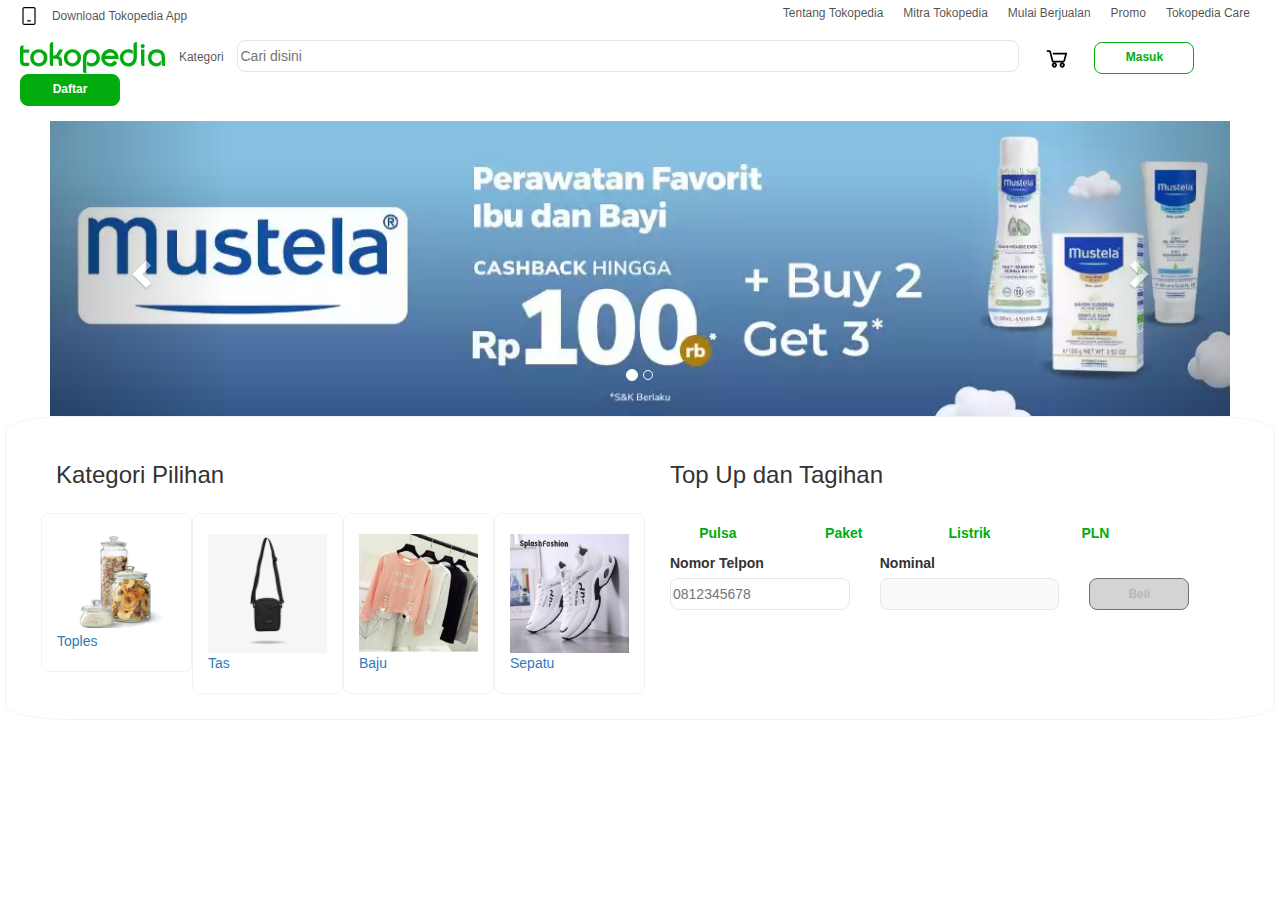
==== view/index.html @ 647f2662 "Update index.html" ====
<!DOCTYPE html>
<html>
    <head>
        <!-- external css-->
        <link rel="stylesheet" href="../css/style.css" />
        <!-- grid -->
        <link rel="stylesheet" href="https://maxcdn.bootstrapcdn.com/bootstrap/3.4.1/css/bootstrap.min.css"> 
        <!-- icon -->
        <link rel="stylesheet" href="https://use.fontawesome.com/releases/v5.6.3/css/all.css" integrity="sha384-UHRtZLI+pbxtHCWp1t77Bi1L4ZtiqrqD80Kn4Z8NTSRyMA2Fd33n5dQ8lWUE00s/" crossorigin="anonymous">
        
        <!-- Scrip Carausel -->
        <script src="https://ajax.googleapis.com/ajax/libs/jquery/3.5.1/jquery.min.js"></script>
        <script src="https://maxcdn.bootstrapcdn.com/bootstrap/3.4.1/js/bootstrap.min.js"></script>
    </head>
        
    </head>
    <body>
        <div class="container1">
            <div class="row mini-header">
                <div class="col-sm-2"">
                    <img class="mini-icon" src="../icon/mobile.svg">
                    <a class="mini-header" href="https://www.tokopedia.com/mobile-apps/">Download Tokopedia App</a>
                </div>
                <div class="col-sm-5">
                </div>
                <div class="col-sm-5 position-right">
                    <a class="mini-header" href="">Tentang Tokopedia</a>
                    <a class="mini-header" href="">Mitra Tokopedia</a>
                    <a class="mini-header" href="">Mulai Berjualan</a>
                    <a class="mini-header" href="">Promo</a>
                    <a class="mini-header" href="">Tokopedia Care</a>
                </div>
            </div>
            <div class="row medium-header">
                <img class="logo" src="../img/logo.svg">
                <a class="medium-header" href="">Kategori</a>
                <input type="text" class="search" placeholder="Cari disini">
                <img class="medium-icon" src="../icon/shopping-cart.svg">
                <button class="medium-header">Masuk</button>
                <button class="medium-header-fill">Daftar</button>
            </div>
        </div>
        <div id="myCarousel" class="carousel slide" data-ride="carousel" style="margin: 0px 30px 0px 30px;">
            <!-- Indicators -->
            <ol class="carousel-indicators">
              <li data-target="#myCarousel" data-slide-to="0" class="active"></li>
              <li data-target="#myCarousel" data-slide-to="1"></li>
            </ol>
            <!-- Wrapper for slides -->
            <div class="carousel-inner">
        
              <div class="item active">
                <img src="../img/b1.webp" alt="Banner 1" style="width:100%;">
              </div>
              <div class="item">
                <img src="../img/b2.webp" alt="Banner 2" style="width:100%;">
              </div>
            </div>
            <!-- Left and right controls -->
            <a class="left carousel-control" href="#myCarousel" data-slide="prev">
              <span class="glyphicon glyphicon-chevron-left"></span>
              <span class="sr-only">Previous</span>
            </a>
            <a class="right carousel-control" href="#myCarousel" data-slide="next">
              <span class="glyphicon glyphicon-chevron-right"></span>
              <span class="sr-only">Next</span>
            </a>
        </div>
          

        <div class="row content">
            <div class="col-sm-6"" style="margin: 5px;">
                <h3 style="padding-bottom: 15px;">Kategori Pilihan</h3>
                <div class="row">
                    <div class="col-sm-3 content">
                        <img src="../img/toples.png" width="100%"><a>Toples</a>
                    </div>
                    <div class="col-sm-3 content">
                        <img src="../img/tas.jpg" width="100%"><a>Tas</a>
                    </div>
                    <div class="col-sm-3 content">
                        <img src="../img/baju.jpg" width="100%"><a>Baju</a>
                    </div>
                    <div class="col-sm-3 content">
                        <img src="../img/sepatu.png" width="100%"><a>Sepatu</a>
                    </div>
                </div>
            </div>
            <div class="col-sm-5"" style="margin: 5px;">
                <h3 style="padding-bottom: 15px;">Top Up dan Tagihan</h3>
                <div class="row" style="text-align: center;">
                    <div class="col-sm-3 content-nav">
                        Pulsa
                    </div>
                    <div class="col-sm-3 content-nav">
                        Paket
                    </div>
                    <div class="col-sm-3 content-nav">
                        Listrik
                    </div>
                    <div class="col-sm-3 content-nav">
                        PLN
                    </div>
                </div>
                <div class="row" style="flex: 1 1 auto;">
                    <div class="col-sm-5">
                        <label for="">
                            Nomor Telpon
                        </label>
                        <input type="text" class="pulsa" placeholder="0812345678">
                    </div>
                    <div class="col-sm-5">
                        <label for="">
                            Nominal
                        </label>
                        <input type="text" class="pulsa" disabled>
                    </div>
                    <div class="col-sm-2" style="margin-top: 25px;">
                        <button class="medium-header-beli">Beli</button>
                    </div>
                </div>
            </div>
        </div>
    </body>
</html>
---- css/style.css ----
.mini-icon{
  height: 18px;
}

.mini-header{
}

.medium-icon{
  padding-left: 20px;
  padding-right: 20px;
  height: 28px;
}

.line{
  width: 1.2px;
  min-width: 1.2px;
  height: 24px;
  background: #e0e0e0;
}

.position-right{
  justify-content: flex-end;
  display: flex;
}

body{
  padding: 5px 20px 20px 20px;
  font-family: "open sans", tahoma, sans-serif;
}

a.mini-header {
  font-size: 12px;
  color: rgba(0,0,0,.7);
  padding-left: 10px;
  padding-right: 10px;
}

a:hover.mini-header{
  color: green;
  text-decoration: none;
  align-content: center;
}

.medium-header{
  padding: 15px;
}

a.medium-header{
  font-size: 12px;
  color: rgba(0,0,0,.7);
  padding-left: 10px;
  padding-right: 10px;
}

.search{
  width: 63%;
  height: 32px;
  border-radius: 8px;
  border: solid 1px var(--N75,#E5E7E9);
}

button.medium-header{
  width: 100px;
  height: 32px;
  padding: 0px 16px;
  font-weight: 800;
  border-radius: 8px;
  font-size: 12px;
  background: white;
  color: rgb(3,172,14);
  cursor: pointer;
  border: 1px solid rgb(3,172,14);
}

button.medium-header-fill{
  width: 100px;
  height: 32px;
  padding: 0px 16px;
  font-weight: 800;
  border-radius: 8px;
  font-size: 12px;
  background: rgb(3,172,14);
  color: white;
  cursor: pointer;
  border: 1px solid rgb(3,172,14);
}

button.medium-header-beli{
  width: 100px;
  height: 32px;
  padding: 0px 16px;
  font-weight: 800;
  border-radius: 8px;
  font-size: 12px;
  background: #D4D4D4;
  color: #BCB7B7;
  cursor: pointer;
  border: 1px solid #6C727C;
}

a:hover.medium-header{
  color: green;
  text-decoration: none;
  align-content: center;
}

.content{
  padding: 20px 30px 20px 30px;
}

div.content{
  border: 1px;
  opacity: 2;
  border-style: ridge;
  border-radius: 5%;
  border-color: #8080801a;
}

div.content-nav{
  box-sizing: border-box;
  line-height: 20px;
  font-weight: 800;
  color: var(--G500,#03AC0E);
  text-transform: capitalize;
  font-size: 14px;
  cursor: pointer;
  transition: color 300ms cubic-bezier(0.63, 0.01, 0.29, 1) 0s;
  display: inline-flex;
  flex: 1 1 auto;
  text-align: center;
  -moz-box-pack: center;
  justify-content: center;
  -moz-box-align: center;
  align-items: center;
  height: 40px;
  padding: 0px 24px;
}

.pulsa{
  width: 100%;
  height: 32px;
  border-radius: 8px;
  border: solid 1px var(--N75,#E5E7E9);
}
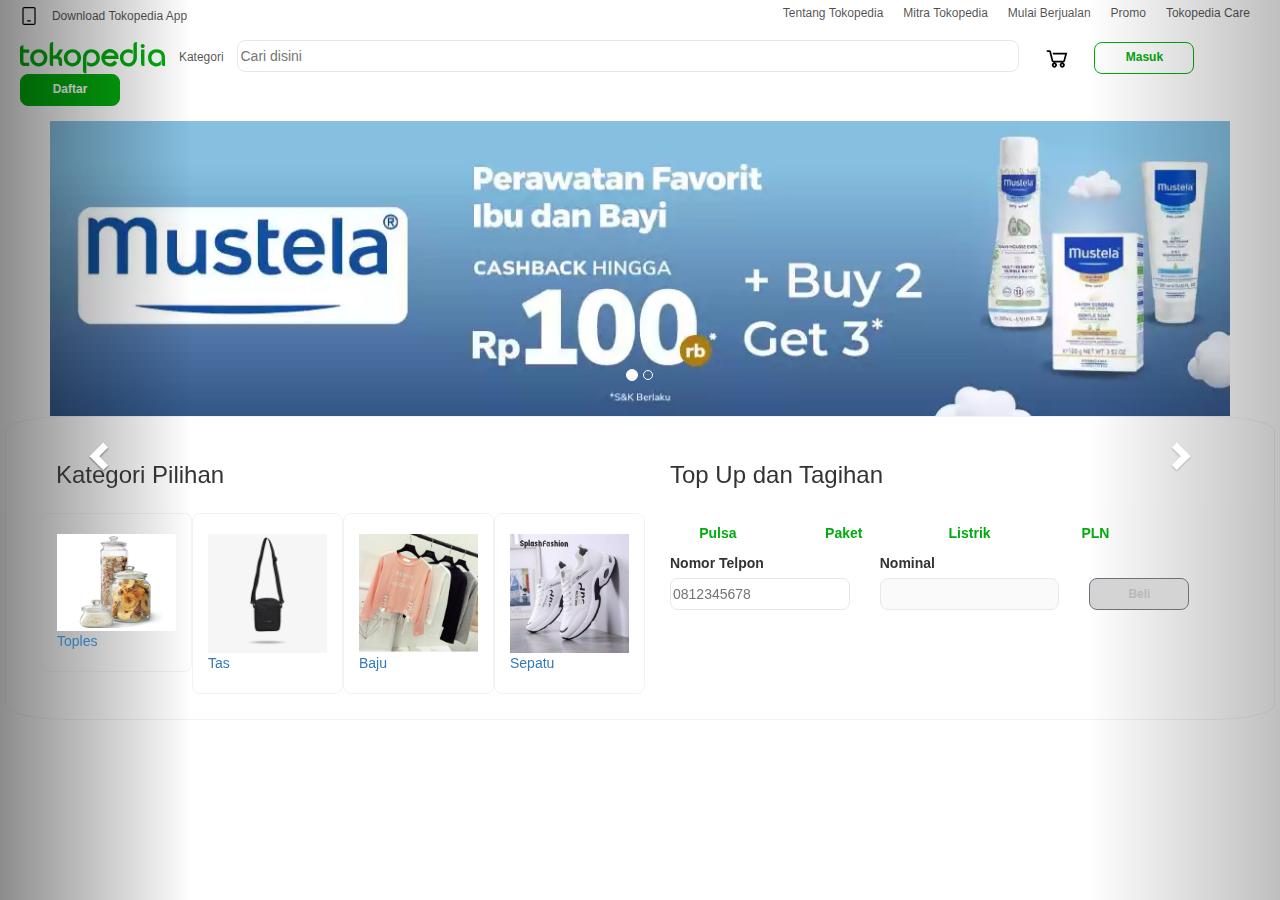
==== commit 24676629: "Update index.html" ====
--- a/view/index.html
+++ b/view/index.html
@@ -54,6 +54,13 @@
               </div>
               <div class="item">
                 <img src="../img/b2.webp" alt="Banner 2" style="width:100%;">
+              </div>
+              <div class="item">
+                <img src="../img/b3.webp" alt="Banner 2" style="width:100%;">
+              </div>
+              <div class="item">
+                <img src="../img/b4.webp" alt="Banner 2" style="width:100%;">
+              </div>
               </div>
             </div>
             <!-- Left and right controls -->
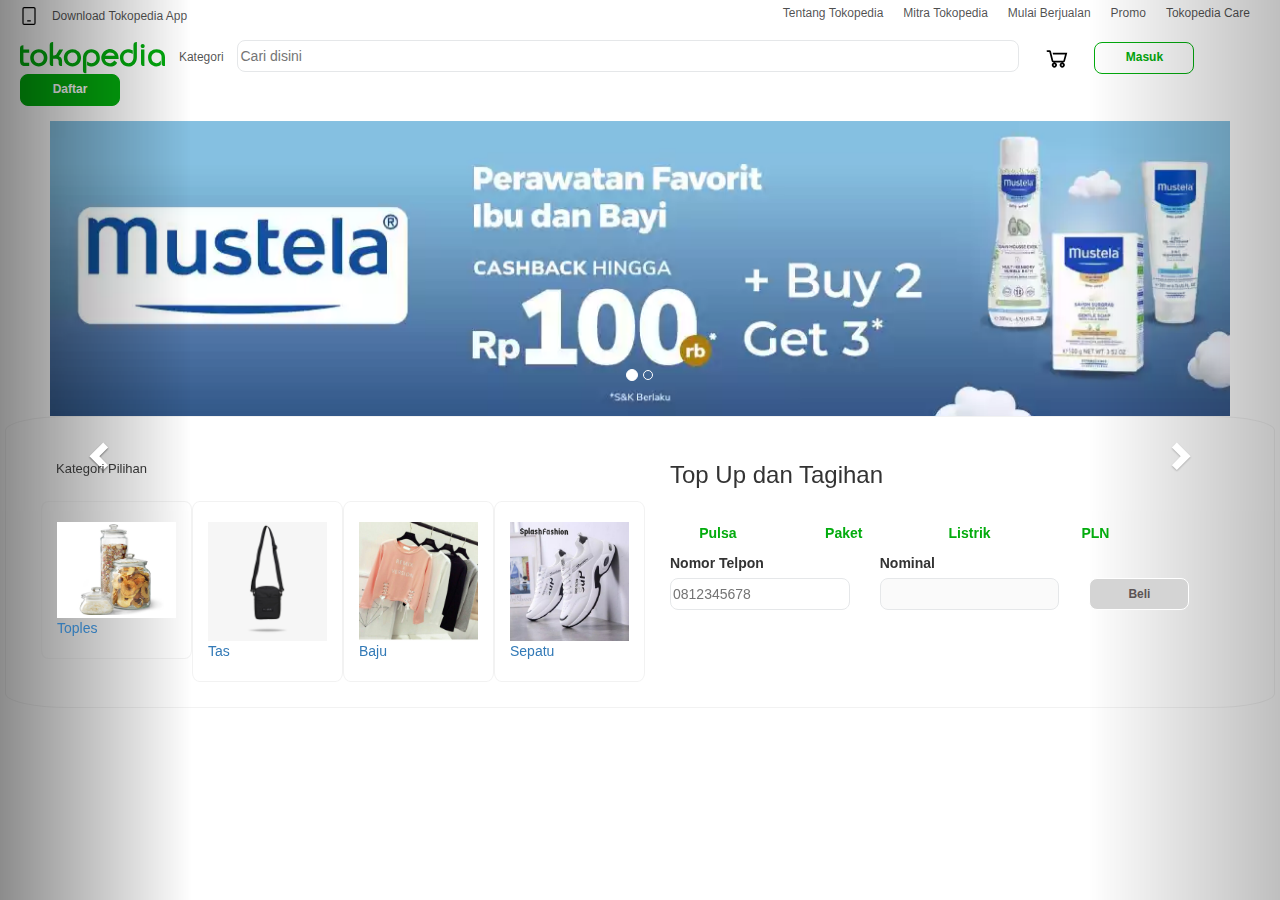
==== commit f5b651ef: "Update index.html" ====
--- a/view/index.html
+++ b/view/index.html
@@ -77,7 +77,7 @@
 
         <div class="row content">
             <div class="col-sm-6"" style="margin: 5px;">
-                <h3 style="padding-bottom: 15px;">Kategori Pilihan</h3>
+                <h3 style="padding-bottom: 15px; font-size: 13px">Kategori Pilihan</h3>
                 <div class="row">
                     <div class="col-sm-3 content">
                         <img src="../img/toples.png" width="100%"><a>Toples</a>
--- a/css/style.css
+++ b/css/style.css
@@ -1,3 +1,7 @@
+container1{
+background: white;
+}
+
 .mini-icon{
   height: 18px;
 }
@@ -93,9 +97,9 @@
   border-radius: 8px;
   font-size: 12px;
   background: #D4D4D4;
-  color: #BCB7B7;
+  color: #5C5454;
   cursor: pointer;
-  border: 1px solid #6C727C;
+  border: 1px solid white;
 }
 
 a:hover.medium-header{
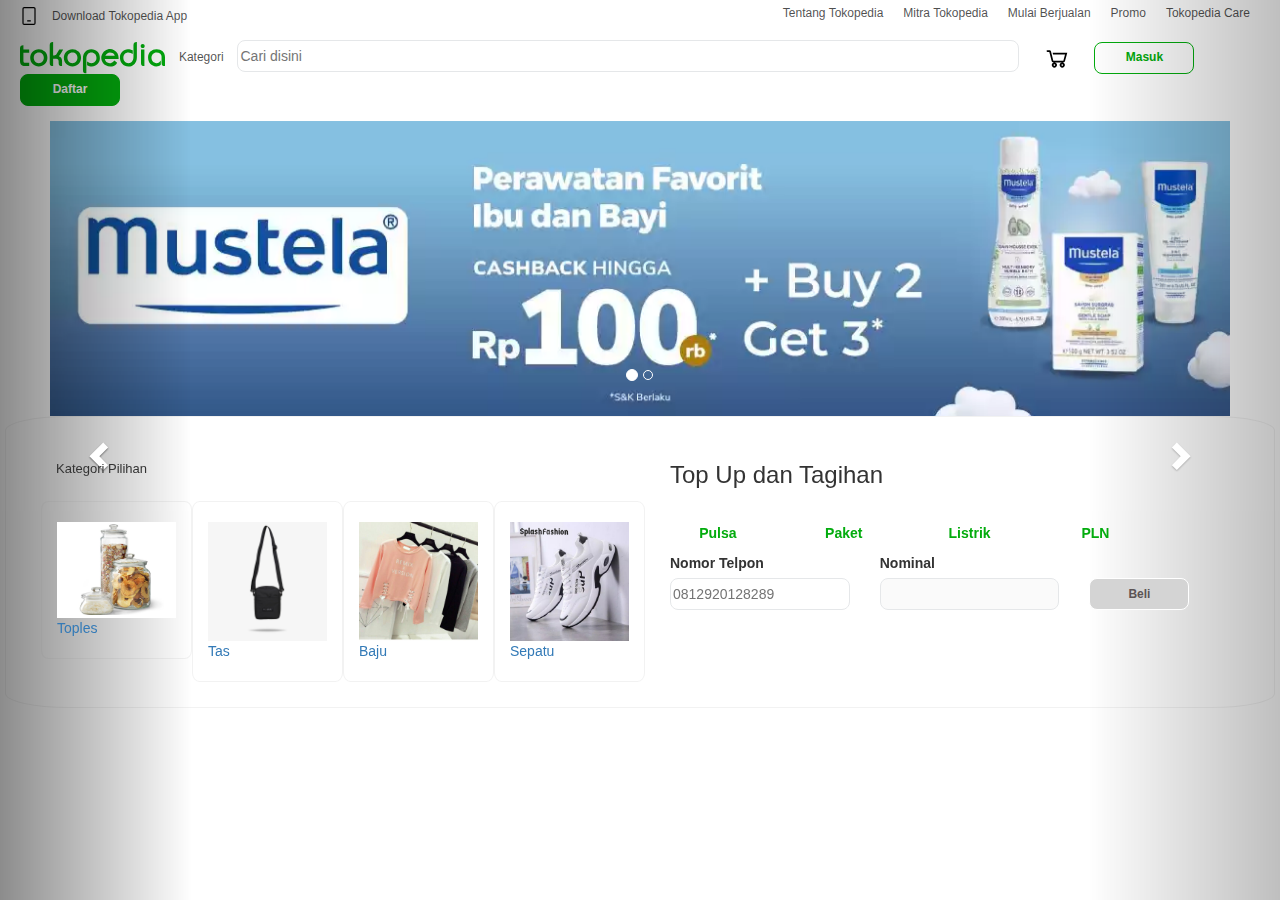
==== commit cbe1497e: "Update index.html" ====
--- a/view/index.html
+++ b/view/index.html
@@ -114,7 +114,7 @@
                         <label for="">
                             Nomor Telpon
                         </label>
-                        <input type="text" class="pulsa" placeholder="0812345678">
+                        <input type="text" class="pulsa" placeholder="0812920128289">
                     </div>
                     <div class="col-sm-5">
                         <label for="">
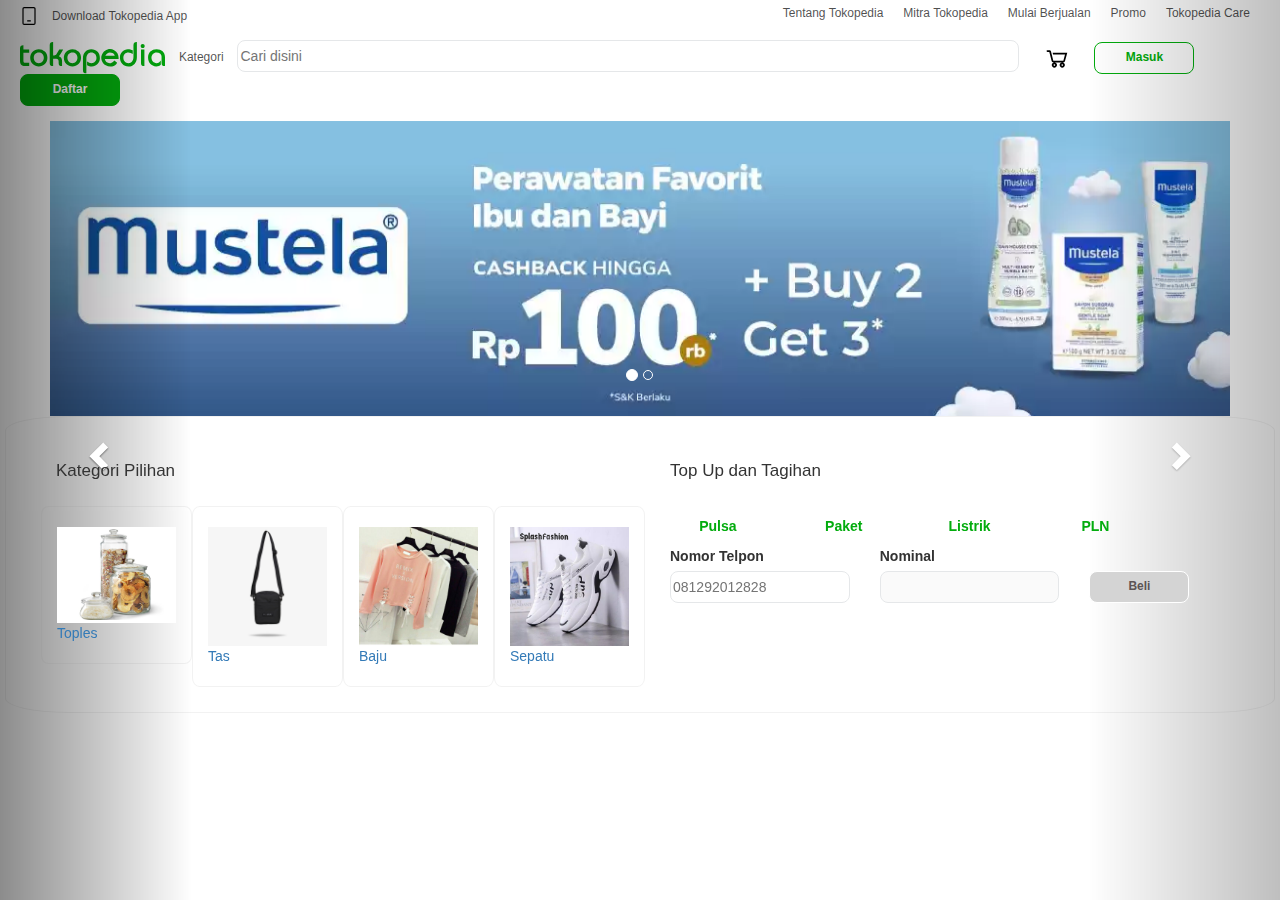
==== commit 9efdd7b2: "Update index.html" ====
--- a/view/index.html
+++ b/view/index.html
@@ -77,7 +77,7 @@
 
         <div class="row content">
             <div class="col-sm-6"" style="margin: 5px;">
-                <h3 style="padding-bottom: 15px; font-size: 13px">Kategori Pilihan</h3>
+                <h3 style="padding-bottom: 15px; font-size: 17px">Kategori Pilihan</h3>
                 <div class="row">
                     <div class="col-sm-3 content">
                         <img src="../img/toples.png" width="100%"><a>Toples</a>
@@ -94,7 +94,7 @@
                 </div>
             </div>
             <div class="col-sm-5"" style="margin: 5px;">
-                <h3 style="padding-bottom: 15px;">Top Up dan Tagihan</h3>
+                <h3 style="padding-bottom: 15px; font-size: 17px">Top Up dan Tagihan</h3>
                 <div class="row" style="text-align: center;">
                     <div class="col-sm-3 content-nav">
                         Pulsa
@@ -114,7 +114,7 @@
                         <label for="">
                             Nomor Telpon
                         </label>
-                        <input type="text" class="pulsa" placeholder="0812920128289">
+                        <input type="text" class="pulsa" placeholder="081292012828">
                     </div>
                     <div class="col-sm-5">
                         <label for="">
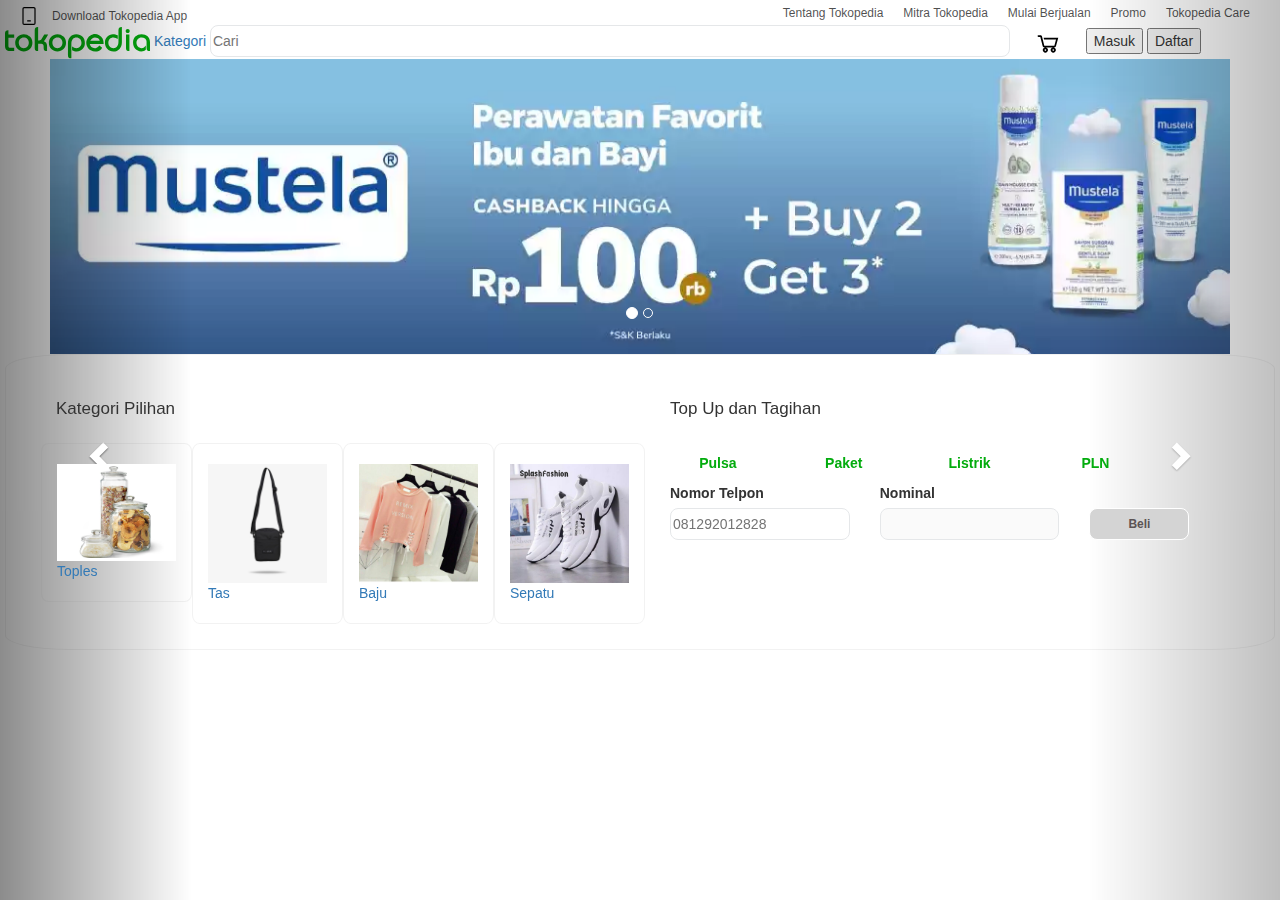
==== commit dbcf99f1: "Update index.html" ====
--- a/view/index.html
+++ b/view/index.html
@@ -31,13 +31,13 @@
                     <a class="mini-header" href="">Tokopedia Care</a>
                 </div>
             </div>
-            <div class="row medium-header">
+            <div class="row cari">
                 <img class="logo" src="../img/logo.svg">
-                <a class="medium-header" href="">Kategori</a>
-                <input type="text" class="search" placeholder="Cari disini">
+                <a class="cari" href="">Kategori</a>
+                <input type="text" class="search" placeholder="Cari">
                 <img class="medium-icon" src="../icon/shopping-cart.svg">
-                <button class="medium-header">Masuk</button>
-                <button class="medium-header-fill">Daftar</button>
+                <button class="cari">Masuk</button>
+                <button class="btn_daftar">Daftar</button>
             </div>
         </div>
         <div id="myCarousel" class="carousel slide" data-ride="carousel" style="margin: 0px 30px 0px 30px;">
@@ -56,10 +56,10 @@
                 <img src="../img/b2.webp" alt="Banner 2" style="width:100%;">
               </div>
               <div class="item">
-                <img src="../img/b3.webp" alt="Banner 2" style="width:100%;">
+                <img src="../img/b3.webp" alt="Banner 3" style="width:100%;">
               </div>
               <div class="item">
-                <img src="../img/b4.webp" alt="Banner 2" style="width:100%;">
+                <img src="../img/b4.webp" alt="Banner 4" style="width:100%;">
               </div>
               </div>
             </div>
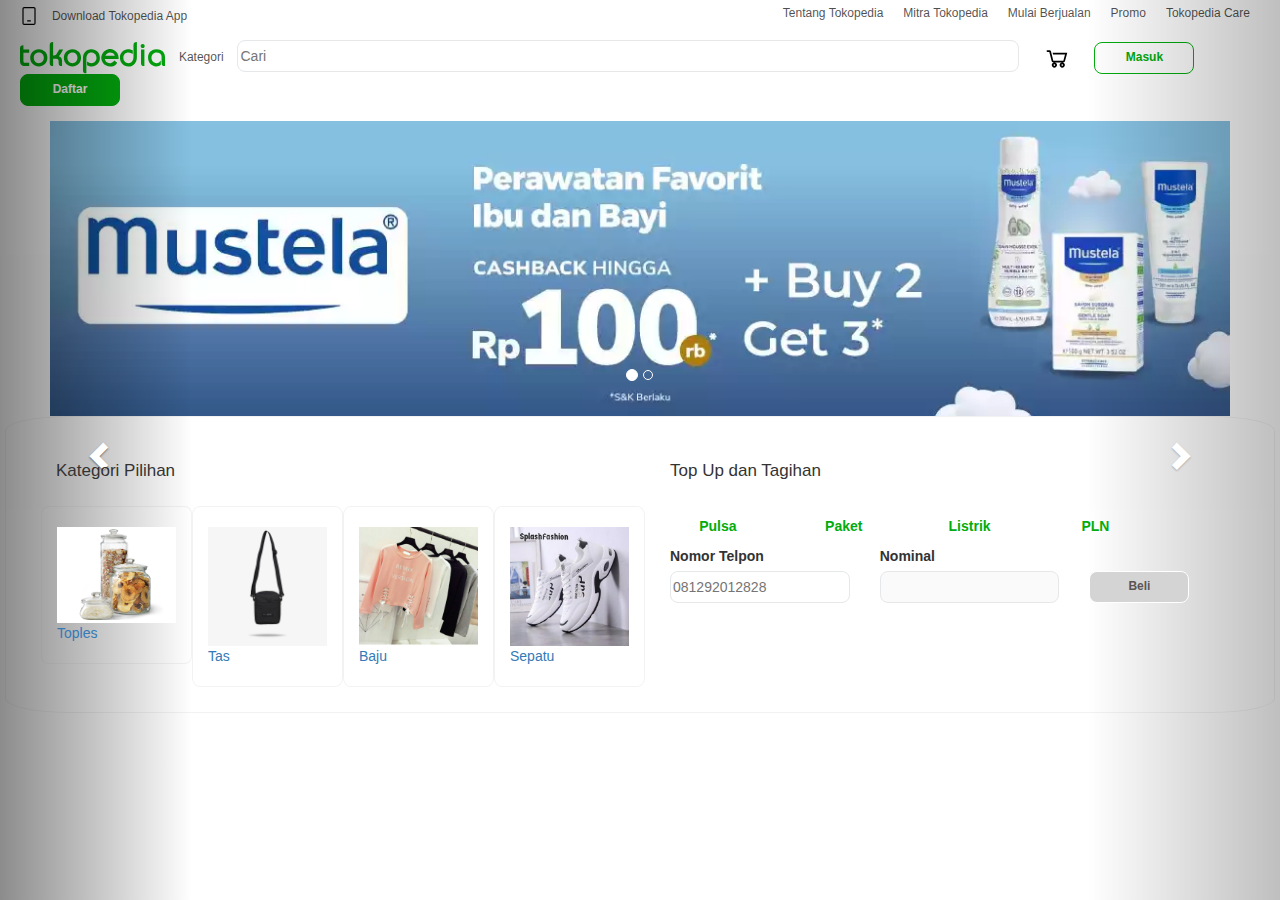
==== commit 04084740: "Update index.html" ====
--- a/view/index.html
+++ b/view/index.html
@@ -1,7 +1,7 @@
 <!DOCTYPE html>
 <html>
     <head>
-        <!-- external css-->
+        <!--css-->
         <link rel="stylesheet" href="../css/style.css" />
         <!-- grid -->
         <link rel="stylesheet" href="https://maxcdn.bootstrapcdn.com/bootstrap/3.4.1/css/bootstrap.min.css"> 
@@ -49,7 +49,8 @@
             <!-- Wrapper for slides -->
             <div class="carousel-inner">
         
-              <div class="item active">
+             <!-- Banner Tokped -->
+              <div class="item1">
                 <img src="../img/b1.webp" alt="Banner 1" style="width:100%;">
               </div>
               <div class="item">
@@ -74,7 +75,7 @@
             </a>
         </div>
           
-
+<!-- Kategori Pilihan -->
         <div class="row content">
             <div class="col-sm-6"" style="margin: 5px;">
                 <h3 style="padding-bottom: 15px; font-size: 17px">Kategori Pilihan</h3>
--- a/css/style.css
+++ b/css/style.css
@@ -45,11 +45,11 @@
   align-content: center;
 }
 
-.medium-header{
+.cari{
   padding: 15px;
 }
 
-a.medium-header{
+a.cari{
   font-size: 12px;
   color: rgba(0,0,0,.7);
   padding-left: 10px;
@@ -63,7 +63,7 @@
   border: solid 1px var(--N75,#E5E7E9);
 }
 
-button.medium-header{
+button.cari{
   width: 100px;
   height: 32px;
   padding: 0px 16px;
@@ -76,7 +76,7 @@
   border: 1px solid rgb(3,172,14);
 }
 
-button.medium-header-fill{
+button.btn_daftar{
   width: 100px;
   height: 32px;
   padding: 0px 16px;
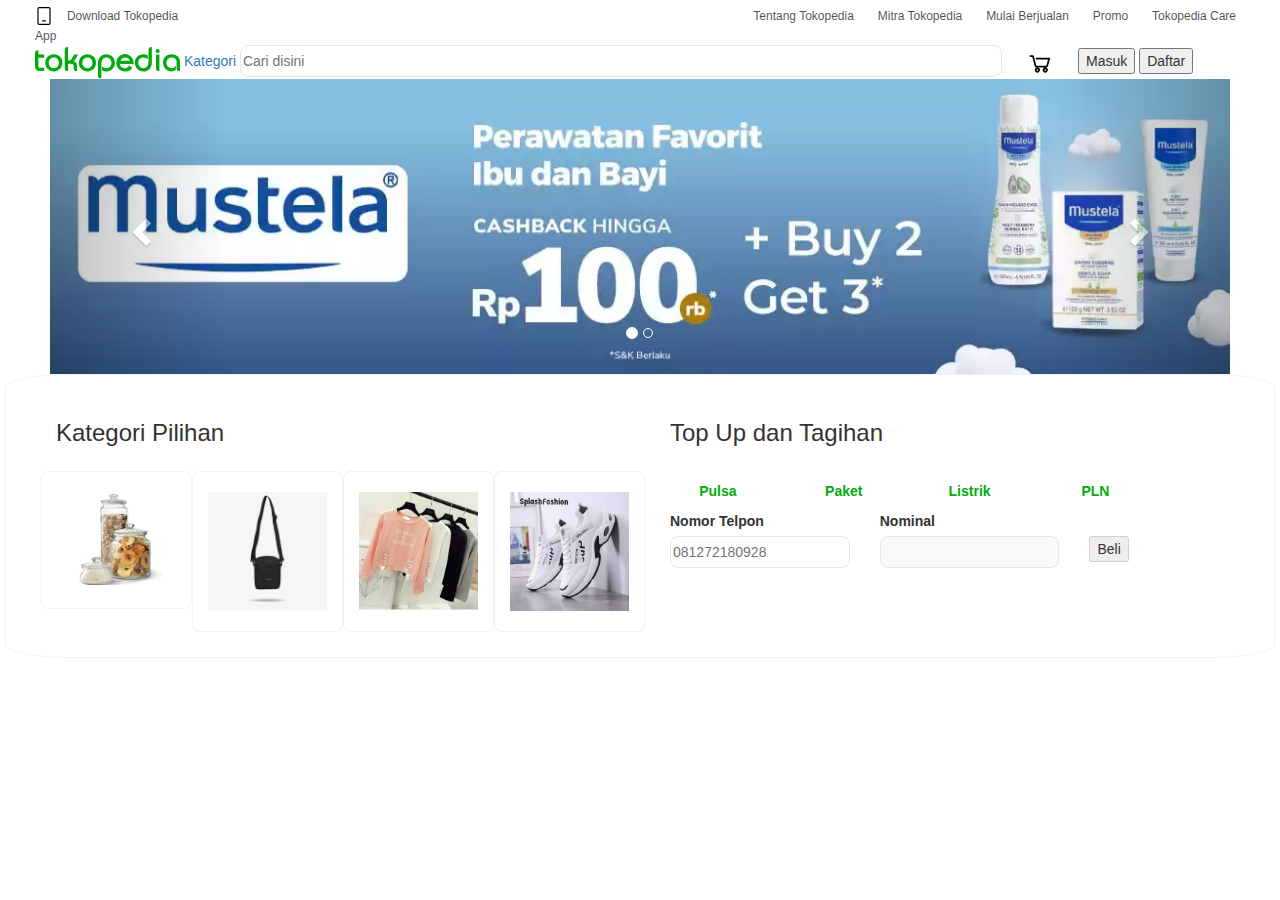
==== commit f5ed3ef5: "Update index.html" ====
--- a/view/index.html
+++ b/view/index.html
@@ -1,7 +1,7 @@
 <!DOCTYPE html>
 <html>
     <head>
-        <!--css-->
+        <!-- external css-->
         <link rel="stylesheet" href="../css/style.css" />
         <!-- grid -->
         <link rel="stylesheet" href="https://maxcdn.bootstrapcdn.com/bootstrap/3.4.1/css/bootstrap.min.css"> 
@@ -15,7 +15,7 @@
         
     </head>
     <body>
-        <div class="container1">
+        <div class="container-fluid">
             <div class="row mini-header">
                 <div class="col-sm-2"">
                     <img class="mini-icon" src="../icon/mobile.svg">
@@ -23,7 +23,7 @@
                 </div>
                 <div class="col-sm-5">
                 </div>
-                <div class="col-sm-5 position-right">
+                <div class="header2">
                     <a class="mini-header" href="">Tentang Tokopedia</a>
                     <a class="mini-header" href="">Mitra Tokopedia</a>
                     <a class="mini-header" href="">Mulai Berjualan</a>
@@ -31,13 +31,13 @@
                     <a class="mini-header" href="">Tokopedia Care</a>
                 </div>
             </div>
-            <div class="row cari">
+            <div class="header3">
                 <img class="logo" src="../img/logo.svg">
-                <a class="cari" href="">Kategori</a>
-                <input type="text" class="search" placeholder="Cari">
+                <a class="medium-header" href="">Kategori</a>
+                <input type="text" class="search" placeholder="Cari disini">
                 <img class="medium-icon" src="../icon/shopping-cart.svg">
-                <button class="cari">Masuk</button>
-                <button class="btn_daftar">Daftar</button>
+                <button class="medium-header">Masuk</button>
+                <button class="medium-header-fill">Daftar</button>
             </div>
         </div>
         <div id="myCarousel" class="carousel slide" data-ride="carousel" style="margin: 0px 30px 0px 30px;">
@@ -49,8 +49,7 @@
             <!-- Wrapper for slides -->
             <div class="carousel-inner">
         
-             <!-- Banner Tokped -->
-              <div class="item1">
+              <div class="item active">
                 <img src="../img/b1.webp" alt="Banner 1" style="width:100%;">
               </div>
               <div class="item">
@@ -61,7 +60,6 @@
               </div>
               <div class="item">
                 <img src="../img/b4.webp" alt="Banner 4" style="width:100%;">
-              </div>
               </div>
             </div>
             <!-- Left and right controls -->
@@ -75,27 +73,27 @@
             </a>
         </div>
           
-<!-- Kategori Pilihan -->
+
         <div class="row content">
-            <div class="col-sm-6"" style="margin: 5px;">
-                <h3 style="padding-bottom: 15px; font-size: 17px">Kategori Pilihan</h3>
+            <div class="col-sm-6" style="margin: 5px;">
+                <h3 style="padding-bottom: 15px;">Kategori Pilihan</h3>
                 <div class="row">
                     <div class="col-sm-3 content">
-                        <img src="../img/toples.png" width="100%"><a>Toples</a>
+                        <img src="../img/toples.png" width="100%">
                     </div>
                     <div class="col-sm-3 content">
-                        <img src="../img/tas.jpg" width="100%"><a>Tas</a>
+                        <img src="../img/tas.jpg" width="100%">
                     </div>
                     <div class="col-sm-3 content">
-                        <img src="../img/baju.jpg" width="100%"><a>Baju</a>
+                        <img src="../img/baju.jpg" width="100%">
                     </div>
                     <div class="col-sm-3 content">
-                        <img src="../img/sepatu.png" width="100%"><a>Sepatu</a>
+                        <img src="../img/sepatu.png" width="100%">
                     </div>
                 </div>
             </div>
-            <div class="col-sm-5"" style="margin: 5px;">
-                <h3 style="padding-bottom: 15px; font-size: 17px">Top Up dan Tagihan</h3>
+            <div class="col-sm-5" style="margin: 5px;">
+                <h3 style="padding-bottom: 15px;">Top Up dan Tagihan</h3>
                 <div class="row" style="text-align: center;">
                     <div class="col-sm-3 content-nav">
                         Pulsa
@@ -115,7 +113,7 @@
                         <label for="">
                             Nomor Telpon
                         </label>
-                        <input type="text" class="pulsa" placeholder="081292012828">
+                        <input type="text" class="pulsa" pettern="[0-9]" placeholder="081272180928" id="notelp">
                     </div>
                     <div class="col-sm-5">
                         <label for="">
@@ -124,7 +122,7 @@
                         <input type="text" class="pulsa" disabled>
                     </div>
                     <div class="col-sm-2" style="margin-top: 25px;">
-                        <button class="medium-header-beli">Beli</button>
+                        <button class="bttnGrey" disabled id="buttonGrey">Beli</button>
                     </div>
                 </div>
             </div>
